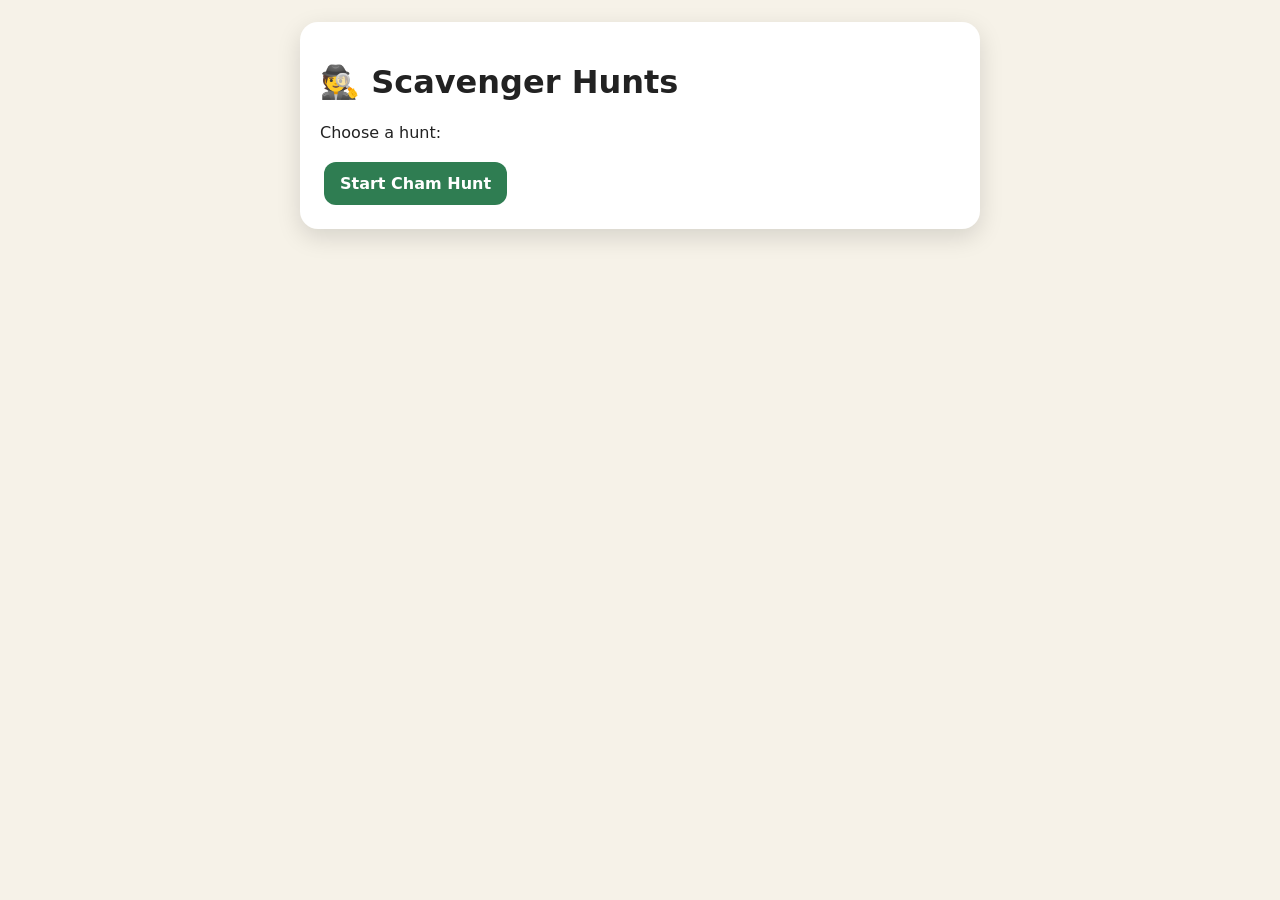
==== index.html @ 0440a322 "better architecture" ====
<!doctype html>
<html lang="en">
<head>
  <meta charset="utf-8">
  <meta name="viewport" content="width=device-width,initial-scale=1">
  <title>Scavenger Hunts</title>
  <link rel="stylesheet" href="style.css">
</head>
<body>
  <main>
    <div class="card">
      <h1>🕵️ Scavenger Hunts</h1>
      <p>Choose a hunt:</p>
      <a class="primary button-link" href="cham.html">Start Cham Hunt</a>
    </div>
  </main>
</body>
</html>
---- style.css ----
body {
  font-family: system-ui, sans-serif;
  margin: 0;
  background: #f6f2e8;
  color: #222;
}

main {
  max-width: 680px;
  margin: auto;
  padding: 22px;
}

.card {
  background: white;
  border-radius: 18px;
  padding: 20px;
  box-shadow: 0 8px 25px #0002;
}

button,
.button-link {
  border: 0;
  border-radius: 12px;
  padding: 12px 16px;
  font-weight: 700;
  cursor: pointer;
  margin: 4px;
  display: inline-block;
  text-decoration: none;
}

.primary {
  background: #2f7d52;
  color: white;
}

.ghost {
  background: #eee;
}

.ok {
  color: #2f7d52;
  font-weight: 700;
}

.bad {
  color: #b23b3b;
  font-weight: 700;
}

.small {
  color: #666;
  font-size: 14px;
}

a {
  color: #2f7d52;
  font-weight: 700;
}

.accomplished-list {
  padding-left: 0;
  list-style: none;
}

.accomplished-list li {
  margin: 10px 0;
  padding: 10px;
  background: #f7f7f7;
  border-radius: 12px;
}
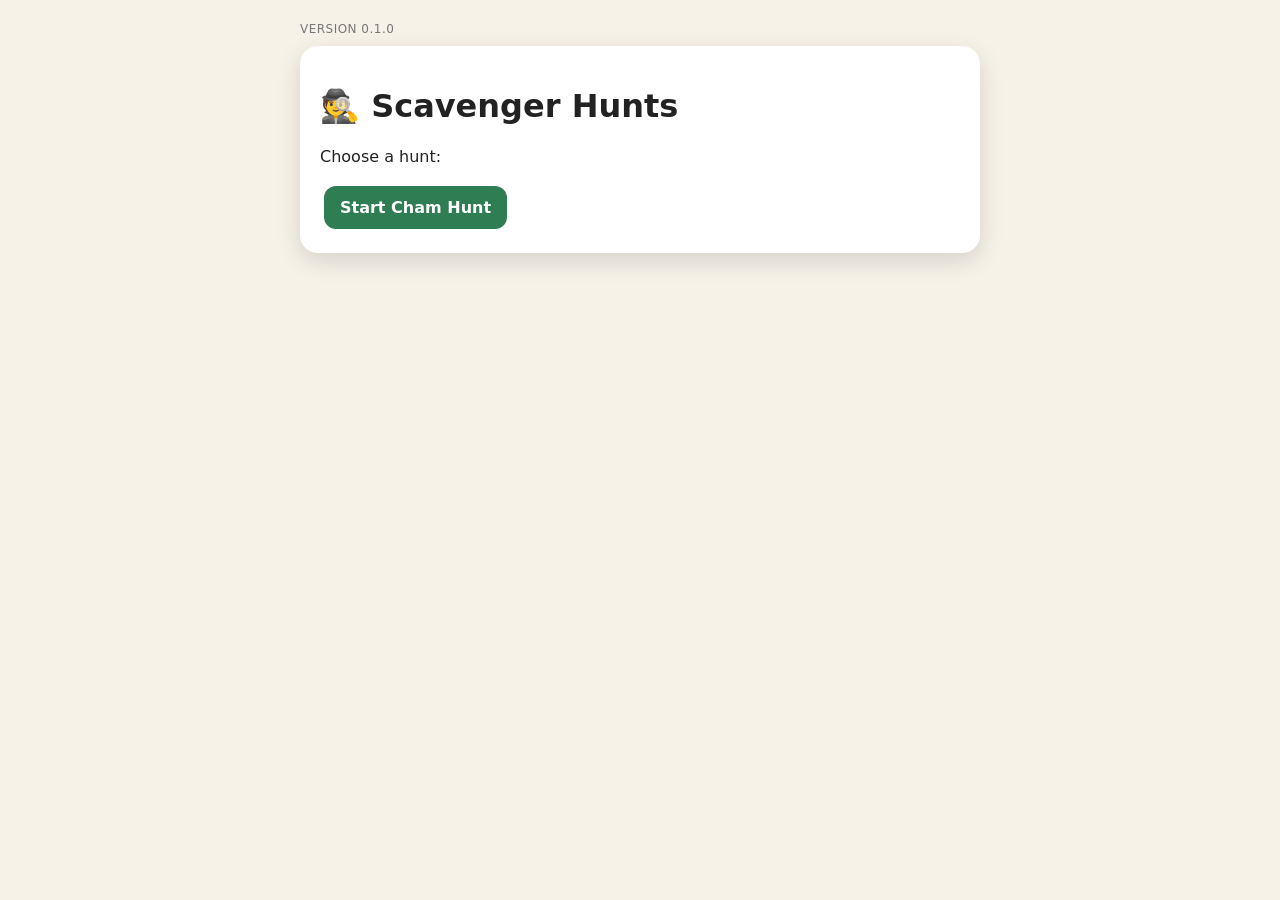
==== commit d0ccf2d4: "Add visible home page version tag" ====
--- a/index.html
+++ b/index.html
@@ -8,6 +8,8 @@
 </head>
 <body>
   <main>
+    <!-- Bump this version whenever committing code changes. -->
+    <p class="version-tag" aria-label="App version">Version 0.1.0</p>
     <div class="card">
       <h1>🕵️ Scavenger Hunts</h1>
       <p>Choose a hunt:</p>
--- a/style.css
+++ b/style.css
@@ -70,3 +70,12 @@
   background: #f7f7f7;
   border-radius: 12px;
 }
+
+
+.version-tag {
+  margin: 0 0 10px;
+  font-size: 12px;
+  color: #777;
+  letter-spacing: 0.04em;
+  text-transform: uppercase;
+}
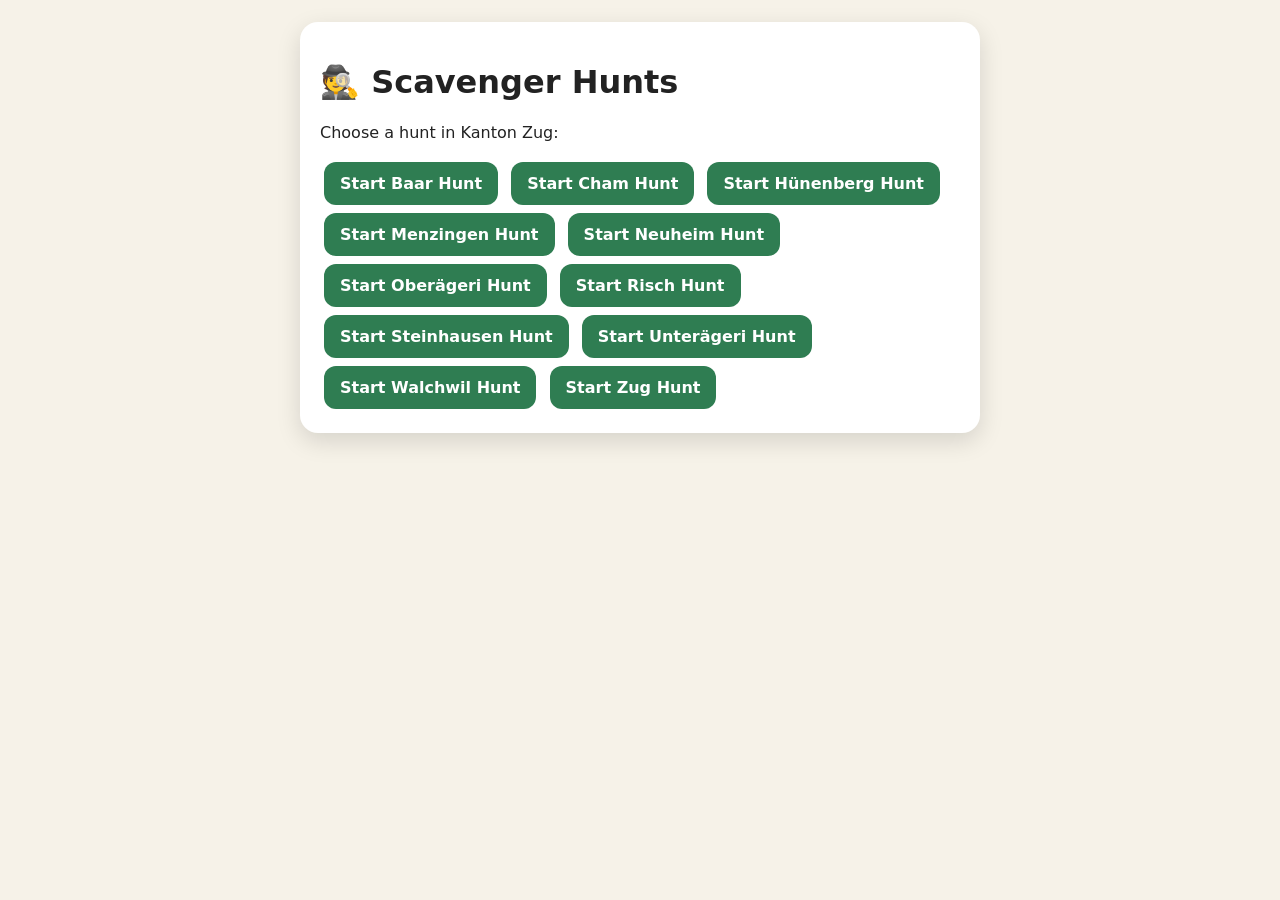
==== commit 9eb187b4: "Add scavenger hunts for all Zug municipalities" ====
--- a/index.html
+++ b/index.html
@@ -8,12 +8,20 @@
 </head>
 <body>
   <main>
-    <!-- Bump this version whenever committing code changes. -->
-    <p class="version-tag" aria-label="App version">Version 0.1.0</p>
     <div class="card">
       <h1>🕵️ Scavenger Hunts</h1>
-      <p>Choose a hunt:</p>
+      <p>Choose a hunt in Kanton Zug:</p>
+      <a class="primary button-link" href="baar.html">Start Baar Hunt</a>
       <a class="primary button-link" href="cham.html">Start Cham Hunt</a>
+      <a class="primary button-link" href="huenenberg.html">Start Hünenberg Hunt</a>
+      <a class="primary button-link" href="menzingen.html">Start Menzingen Hunt</a>
+      <a class="primary button-link" href="neuheim.html">Start Neuheim Hunt</a>
+      <a class="primary button-link" href="oberaegeri.html">Start Oberägeri Hunt</a>
+      <a class="primary button-link" href="risch.html">Start Risch Hunt</a>
+      <a class="primary button-link" href="steinhausen.html">Start Steinhausen Hunt</a>
+      <a class="primary button-link" href="unteraegeri.html">Start Unterägeri Hunt</a>
+      <a class="primary button-link" href="walchwil.html">Start Walchwil Hunt</a>
+      <a class="primary button-link" href="zug.html">Start Zug Hunt</a>
     </div>
   </main>
 </body>
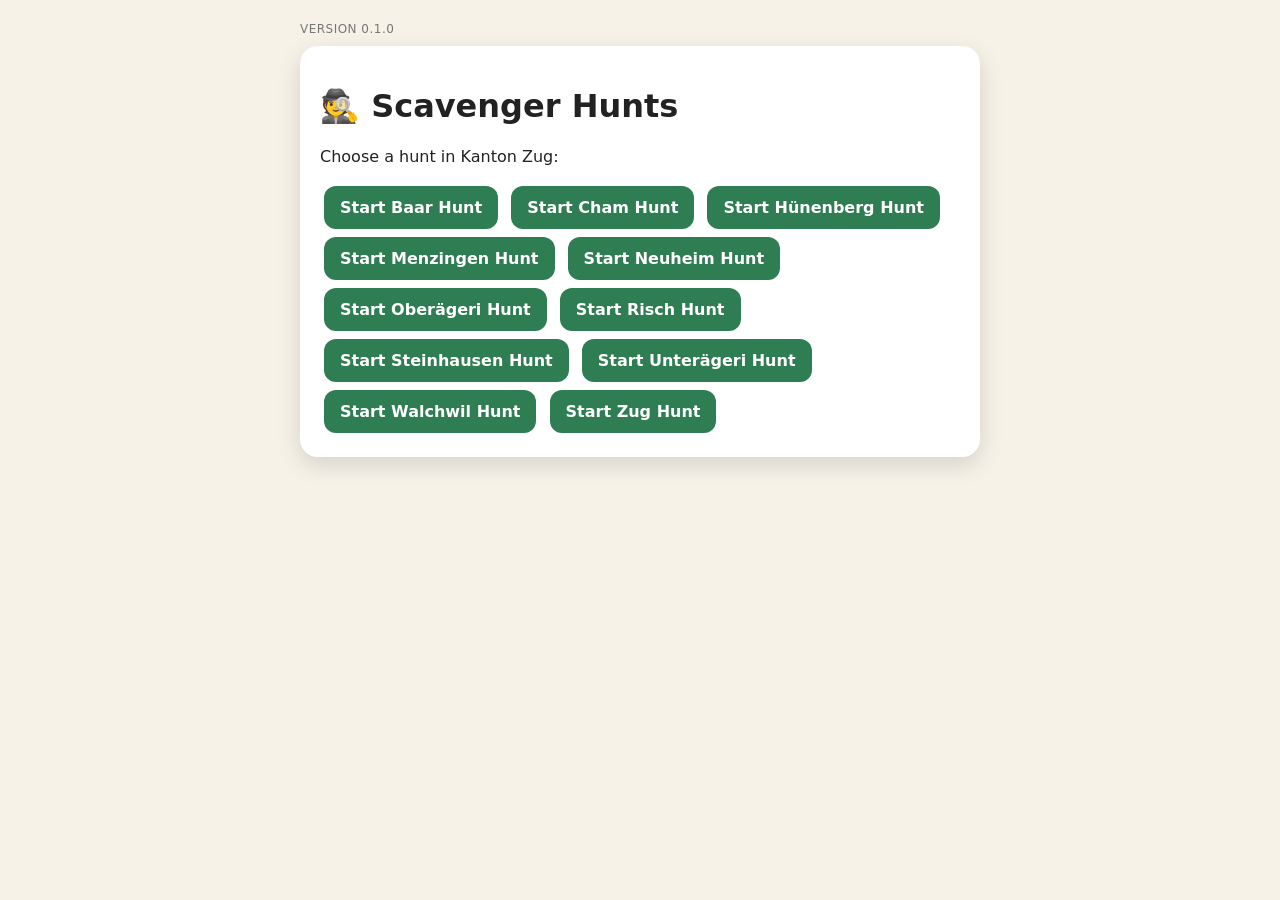
==== commit a32a7b40: "Merge pull request #2 from marcgfx/codex/create-scavenger-hunt-for-zug-gemeinden Add scavenger hunts" ====
--- a/index.html
+++ b/index.html
@@ -8,6 +8,8 @@
 </head>
 <body>
   <main>
+    <!-- Bump this version whenever committing code changes. -->
+    <p class="version-tag" aria-label="App version">Version 0.1.0</p>
     <div class="card">
       <h1>🕵️ Scavenger Hunts</h1>
       <p>Choose a hunt in Kanton Zug:</p>
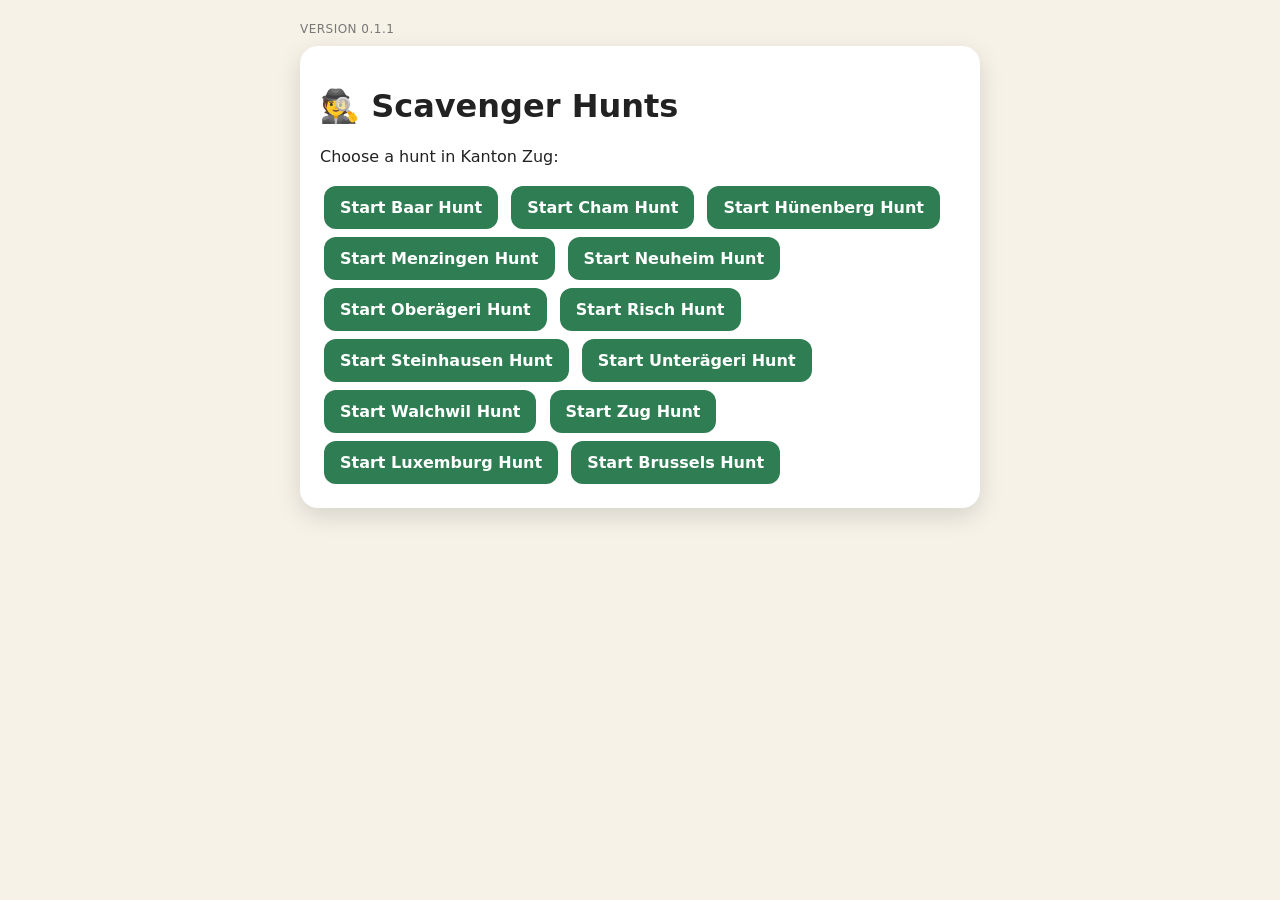
==== commit a770879f: "Add Luxemburg and Brussels scavenger hunts" ====
--- a/index.html
+++ b/index.html
@@ -9,7 +9,7 @@
 <body>
   <main>
     <!-- Bump this version whenever committing code changes. -->
-    <p class="version-tag" aria-label="App version">Version 0.1.0</p>
+    <p class="version-tag" aria-label="App version">Version 0.1.1</p>
     <div class="card">
       <h1>🕵️ Scavenger Hunts</h1>
       <p>Choose a hunt in Kanton Zug:</p>
@@ -24,6 +24,8 @@
       <a class="primary button-link" href="unteraegeri.html">Start Unterägeri Hunt</a>
       <a class="primary button-link" href="walchwil.html">Start Walchwil Hunt</a>
       <a class="primary button-link" href="zug.html">Start Zug Hunt</a>
+      <a class="primary button-link" href="luxemburg.html">Start Luxemburg Hunt</a>
+      <a class="primary button-link" href="brussels.html">Start Brussels Hunt</a>
     </div>
   </main>
 </body>
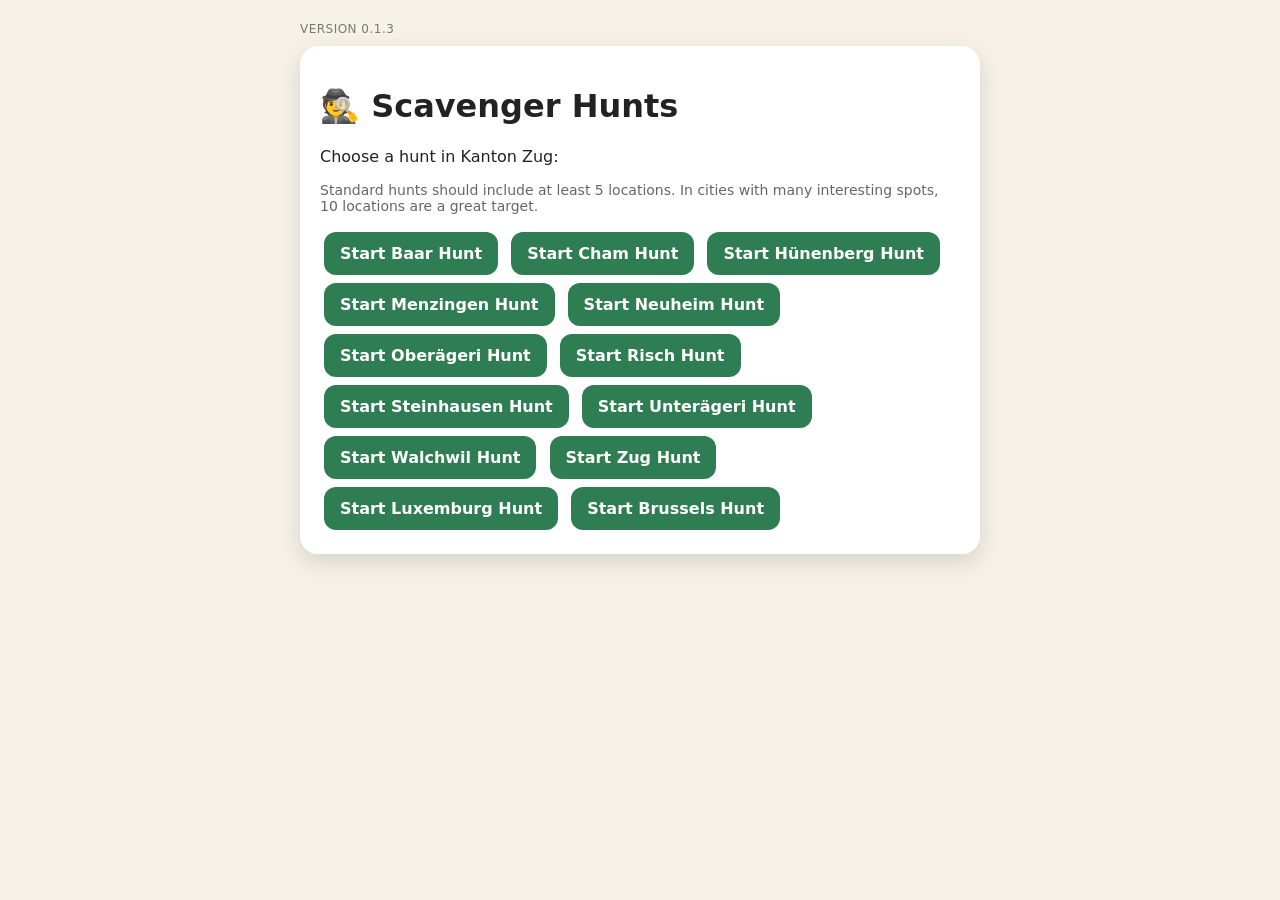
==== commit 7fafb8bf: "Expand all hunts to five stops" ====
--- a/index.html
+++ b/index.html
@@ -9,10 +9,11 @@
 <body>
   <main>
     <!-- Bump this version whenever committing code changes. -->
-    <p class="version-tag" aria-label="App version">Version 0.1.1</p>
+    <p class="version-tag" aria-label="App version">Version 0.1.3</p>
     <div class="card">
       <h1>🕵️ Scavenger Hunts</h1>
       <p>Choose a hunt in Kanton Zug:</p>
+      <p class="small">Standard hunts should include at least 5 locations. In cities with many interesting spots, 10 locations are a great target.</p>
       <a class="primary button-link" href="baar.html">Start Baar Hunt</a>
       <a class="primary button-link" href="cham.html">Start Cham Hunt</a>
       <a class="primary button-link" href="huenenberg.html">Start Hünenberg Hunt</a>
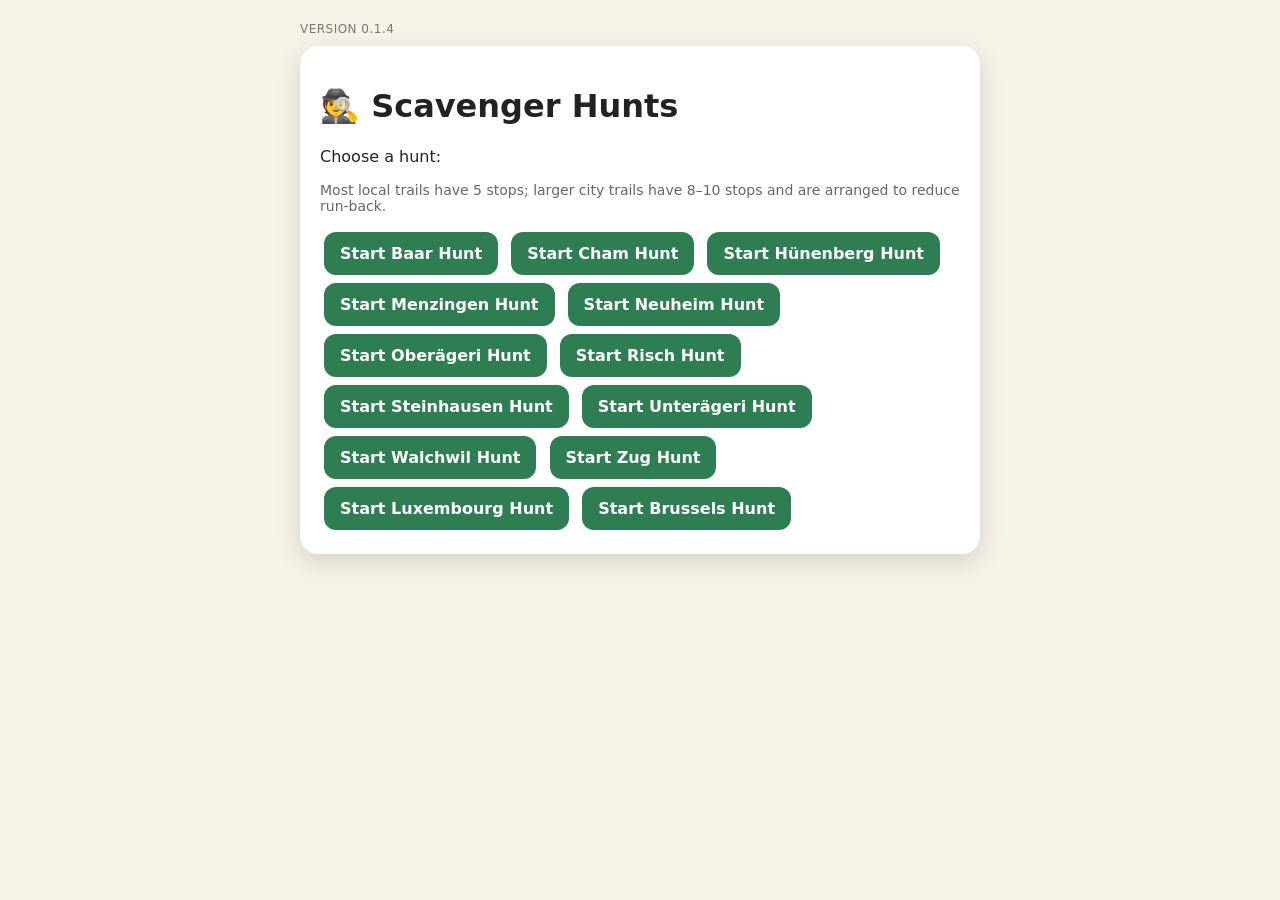
==== commit b6e4f616: "improved hunt" ====
--- a/index.html
+++ b/index.html
@@ -9,11 +9,11 @@
 <body>
   <main>
     <!-- Bump this version whenever committing code changes. -->
-    <p class="version-tag" aria-label="App version">Version 0.1.3</p>
+    <p class="version-tag" aria-label="App version">Version 0.1.4</p>
     <div class="card">
       <h1>🕵️ Scavenger Hunts</h1>
-      <p>Choose a hunt in Kanton Zug:</p>
-      <p class="small">Standard hunts should include at least 5 locations. In cities with many interesting spots, 10 locations are a great target.</p>
+      <p>Choose a hunt:</p>
+      <p class="small">Most local trails have 5 stops; larger city trails have 8–10 stops and are arranged to reduce run-back.</p>
       <a class="primary button-link" href="baar.html">Start Baar Hunt</a>
       <a class="primary button-link" href="cham.html">Start Cham Hunt</a>
       <a class="primary button-link" href="huenenberg.html">Start Hünenberg Hunt</a>
@@ -25,7 +25,7 @@
       <a class="primary button-link" href="unteraegeri.html">Start Unterägeri Hunt</a>
       <a class="primary button-link" href="walchwil.html">Start Walchwil Hunt</a>
       <a class="primary button-link" href="zug.html">Start Zug Hunt</a>
-      <a class="primary button-link" href="luxemburg.html">Start Luxemburg Hunt</a>
+      <a class="primary button-link" href="luxemburg.html">Start Luxembourg Hunt</a>
       <a class="primary button-link" href="brussels.html">Start Brussels Hunt</a>
     </div>
   </main>
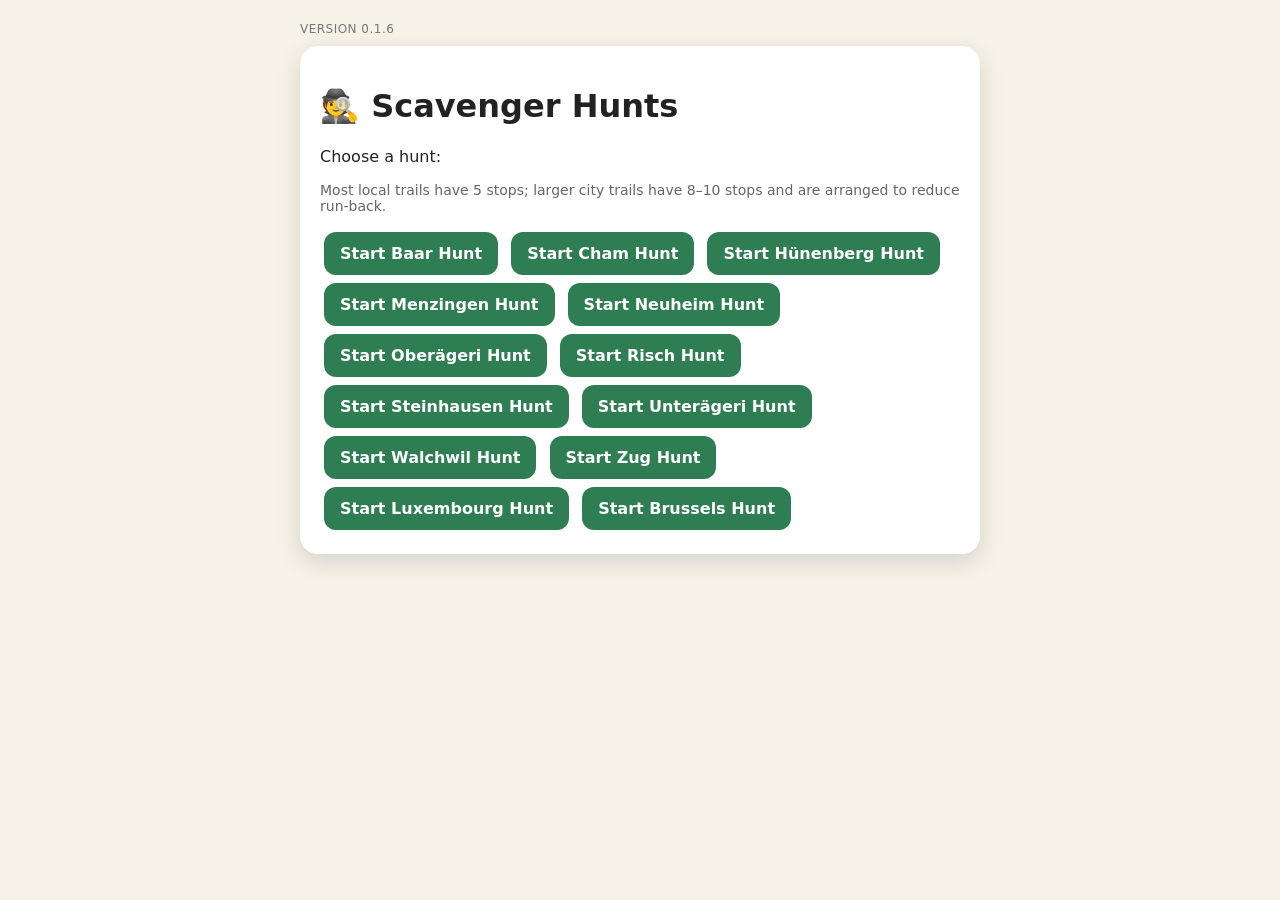
==== commit c5e35c87: "improved coordinates" ====
--- a/index.html
+++ b/index.html
@@ -9,7 +9,7 @@
 <body>
   <main>
     <!-- Bump this version whenever committing code changes. -->
-    <p class="version-tag" aria-label="App version">Version 0.1.4</p>
+    <p class="version-tag" aria-label="App version">Version 0.1.6</p>
     <div class="card">
       <h1>🕵️ Scavenger Hunts</h1>
       <p>Choose a hunt:</p>
